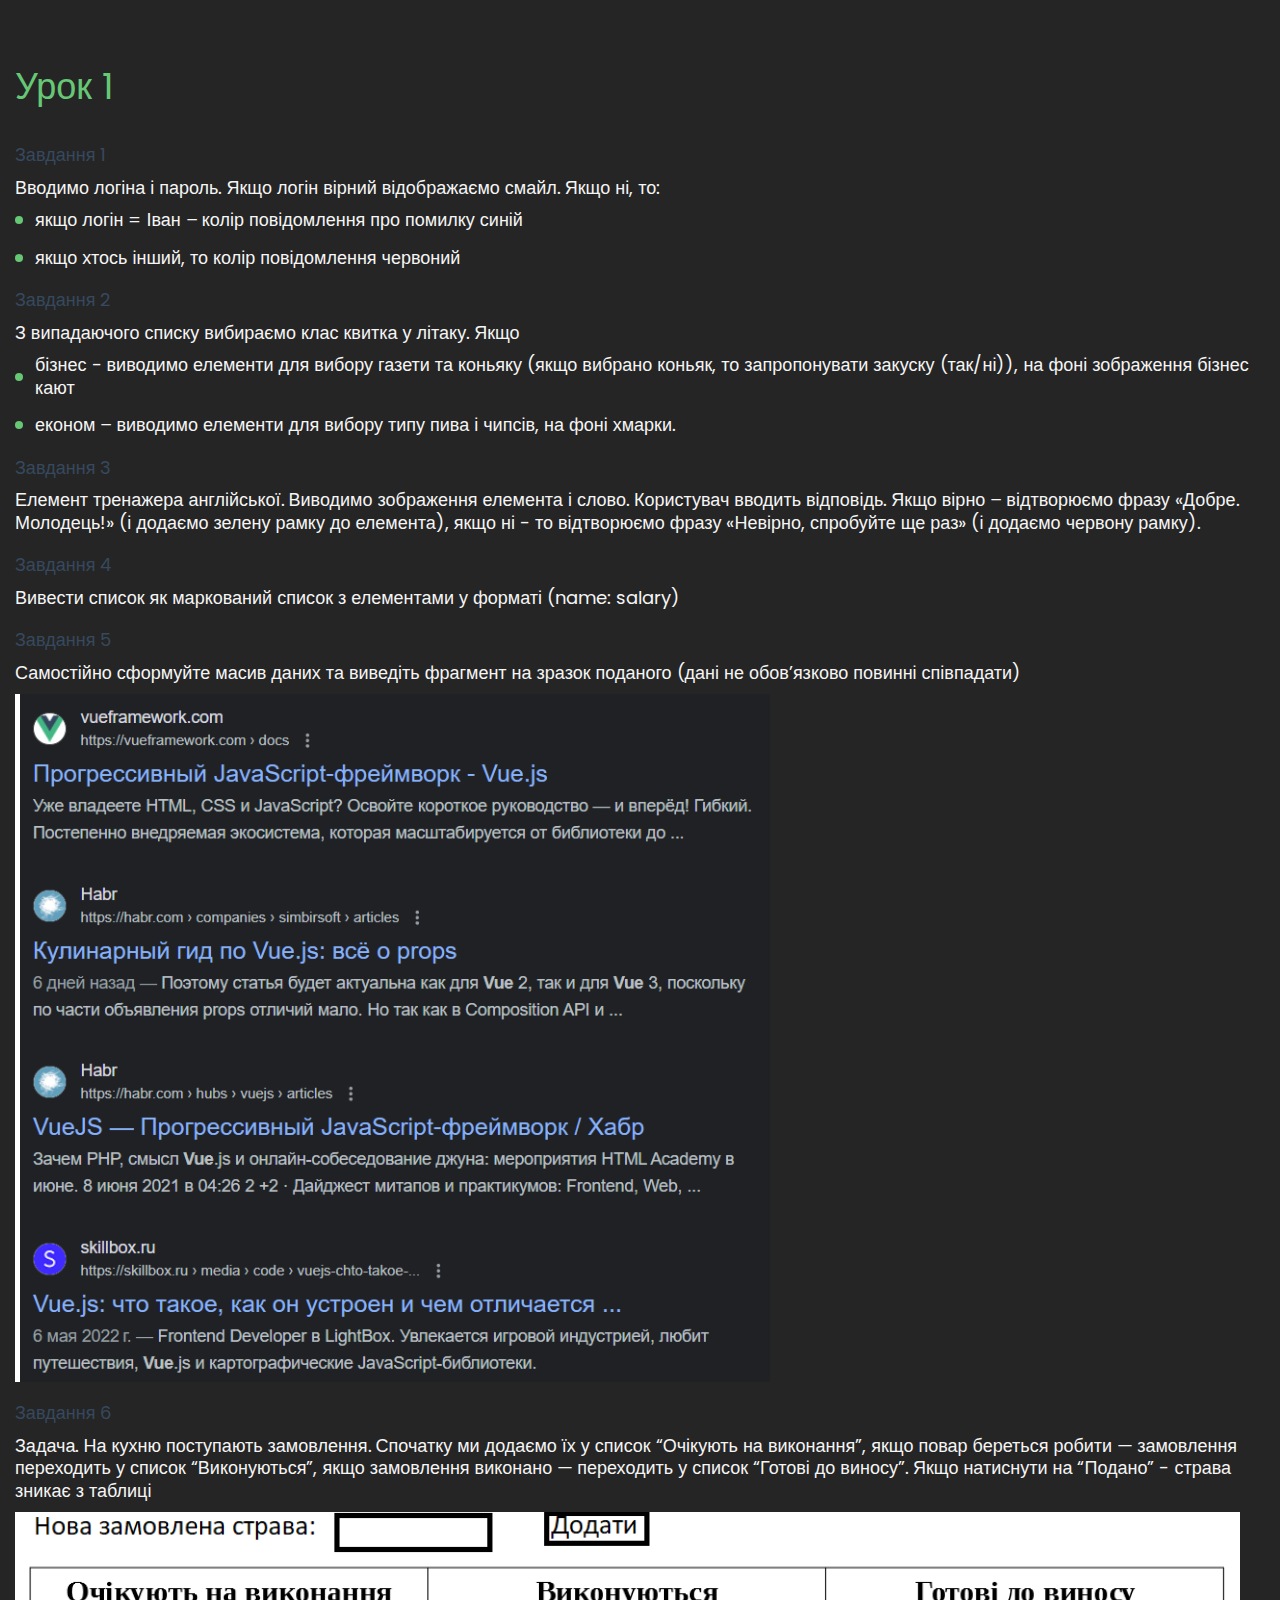
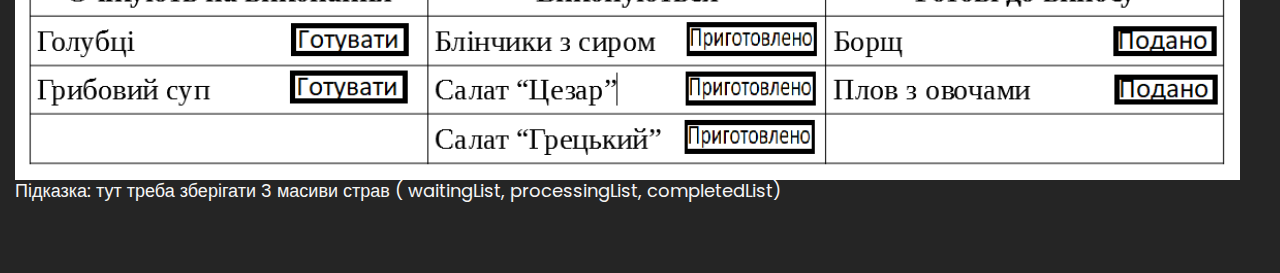
==== index.html @ f42ace78 "Add files via upload" ====
<!DOCTYPE html>
<html lang="uk">

<head>
   <meta charset="UTF-8">
   <meta name="viewport" content="width=device-width, initial-scale=1.0">
   <link rel="stylesheet" href="css/style.css">
   <title>Урок 2</title>
</head>

<body>
   <section class="main-section">
      <div class="main-section__container">
         <h1 class="title">Урок 1</h1>
         <ul class="list">
            <li class="list__item">
               <a href="task1.html">Завдання 1</a>
               <p>Вводимо логіна і пароль. Якщо логін вірний відображаємо смайл. Якщо ні, то:</p>
               <ul class="sublist">
                  <li class="sublist__item">якщо логін = Іван – колір повідомлення про помилку синій</li>
                  <li class="sublist__item">якщо хтось інший, то колір повідомлення червоний</li>
               </ul>
            </li>
            <li class="list__item">
               <a href="task2.html">Завдання 2</a>
               <p>З випадаючого списку вибираємо клас квитка у літаку. Якщо</p>
               <ul class="sublist">
                  <li class="sublist__item">бізнес - виводимо елементи для вибору газети та коньяку (якщо вибрано коньяк, то запропонувати закуску (так/ні)), на фоні зображення бізнес кают</li>
                  <li class="sublist__item">економ – виводимо елементи для вибору типу пива і чипсів, на фоні хмарки.</li>
               </ul>
            </li>
            <li class="list__item">
               <a href="task3.html">Завдання 3</a>
               <p>Елемент тренажера англійської. Виводимо зображення елемента і слово. Користувач вводить відповідь. Якщо вірно – відтворюємо фразу «Добре. Молодець!» (і додаємо зелену рамку до елемента), якщо ні - то відтворюємо фразу «Невірно, спробуйте ще раз» (і додаємо червону рамку).</p>
            </li>
            <li class="list__item">
               <a href="task4.html">Завдання 4</a>
               <p>Вивести список як маркований список з елементами у форматі (name: salary)</p>
            </li>
            <li class="list__item">
               <a href="task5.html">Завдання 5</a>
               <p>Самостійно сформуйте масив даних та виведіть фрагмент на зразок поданого (дані не обов’язково повинні співпадати)</p>
               <img src="img/image1.png" alt="Image">
            </li>
            <li class="list__item">
               <a href="task6.html">Завдання 6</a>
               <p>Задача. На кухню поступають замовлення. Спочатку ми додаємо їх у список “Очікують на виконання”, якщо повар береться робити — замовлення переходить у список “Виконуються”, якщо замовлення виконано — переходить у список “Готові до виносу”. Якщо натиснути на “Подано” - страва зникає з таблиці</p>
               <img src="img/image2.png" alt="Image">
               <p>Підказка: тут треба зберігати 3 масиви страв ( waitingList, processingList, completedList)</p>
            </li>
         </ul>
      </div>
   </section>
</body>

</html>
---- css/style.css ----
@import url('reset.css');
@import url('https://fonts.googleapis.com/css?family=Poppins:regular');

body {
   font-family: 'Poppins', sans-serif;
   color: #f5f5f5;
   font-size: 18px;
   background-color: #252525;
}

[class*='__container'] {
   max-width: 1310px;
   margin: 0 auto;
   padding: 0 15px;
}

.main-section {
   padding: 3.75rem 0;
}

.title {
   color: #66c875;
   font-size: 2.25rem;
   line-height: 1.5;
}

.title:not(:last-child) {
   margin-bottom: 1.875rem;
}

.list .list__item:not(:last-child) {
   margin-bottom: 1.25rem;
}

.list__item {
   line-height: 1.25;
}

.list__item a {
   display: inline-block;
   color: #36495e;
   line-height: 1.25;
   transition: color 0.3s ease 0s;
}

.list__item a:not(:last-child),
.list__item p {
   margin-bottom: 0.625rem;
}

.list__item a:hover {
   color: #66c875;
}

.list img {
   max-width: 100%;
}

.sublist:not(:last-child) {
   margin-bottom: 1.875rem;
}

.sublist .sublist__item:not(:last-child) {
   margin-bottom: 0.9375rem;
}

.sublist__item {
   position: relative;
   padding-left: 1.25rem;
}

.sublist__item::before {
   content: '';
   position: absolute;
   top: 50%;
   left: 0;
   transform: translate(0, -50%);
   background-color: #66c875;
   border-radius: 50%;
   width: 0.5rem;
   height: 0.5rem;
}

/* ======================================================================================================================================================== */
.block {
   padding: 3.75rem 0;
}

.label {
   display: inline-flex;
   align-items: center;
   gap: 0 1.25rem;
}

.label:not(:last-child) {
   margin-bottom: 1.25rem;
}

.input {
   color: #252525;
   padding: 0.3125rem 0.625rem;
}

.button {
   padding: 0.3125rem 0.625rem;
   background-color: #66c875;
   transition: background 0.3s ease 0s;
}

.button:disabled {
   filter: grayscale(1);
}

.button:hover {
   background-color: #36495e;
}
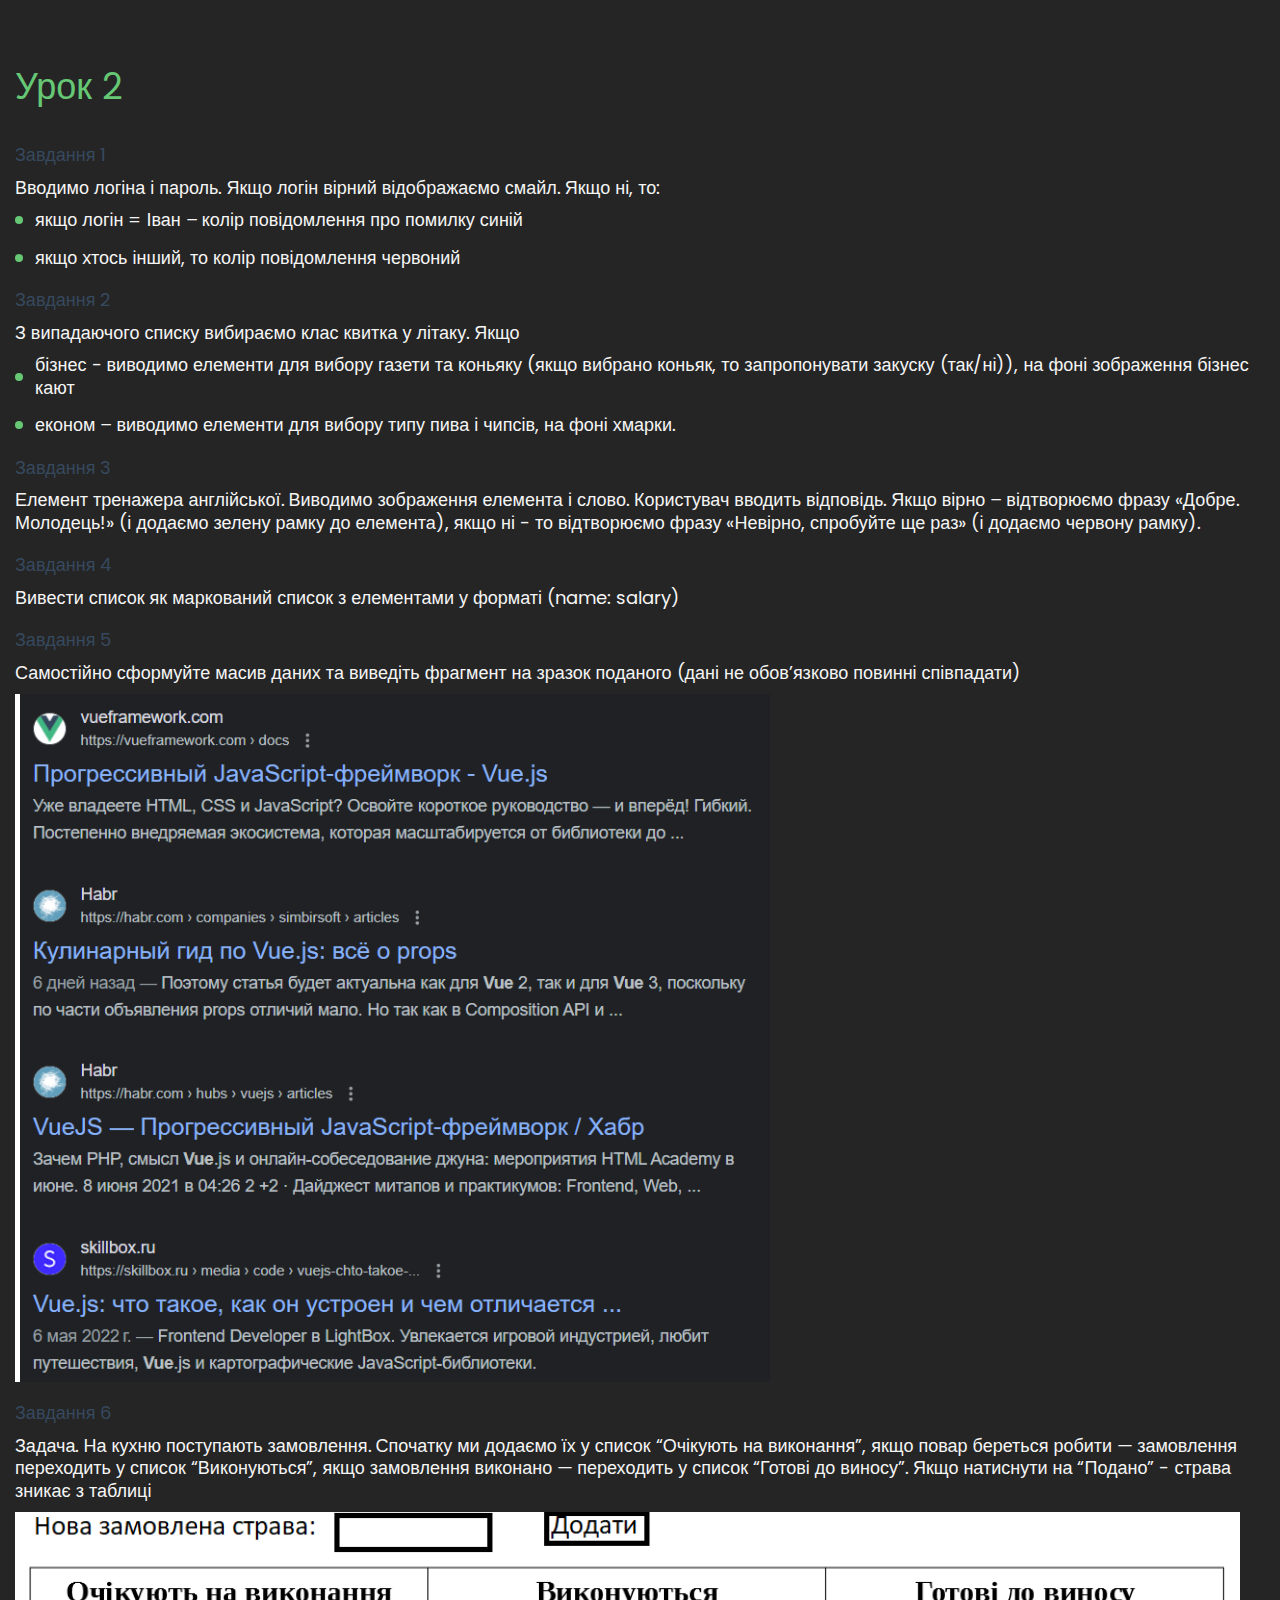
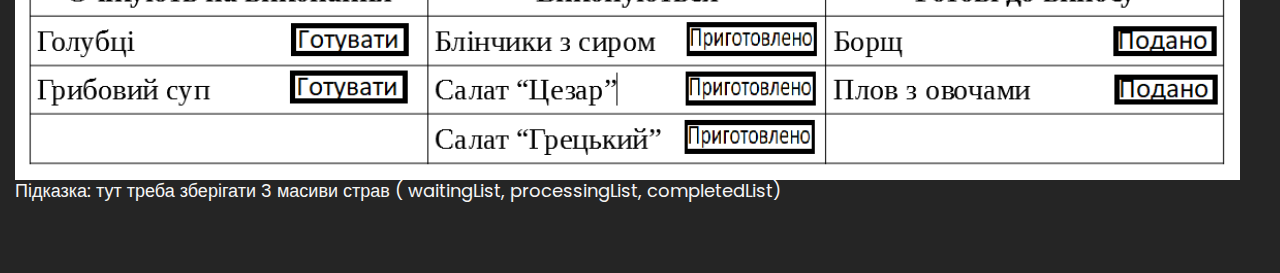
==== commit 80dd9d18: "Update index.html" ====
--- a/index.html
+++ b/index.html
@@ -11,7 +11,7 @@
 <body>
    <section class="main-section">
       <div class="main-section__container">
-         <h1 class="title">Урок 1</h1>
+         <h1 class="title">Урок 2</h1>
          <ul class="list">
             <li class="list__item">
                <a href="task1.html">Завдання 1</a>
@@ -53,4 +53,4 @@
    </section>
 </body>
 
-</html>+</html>
